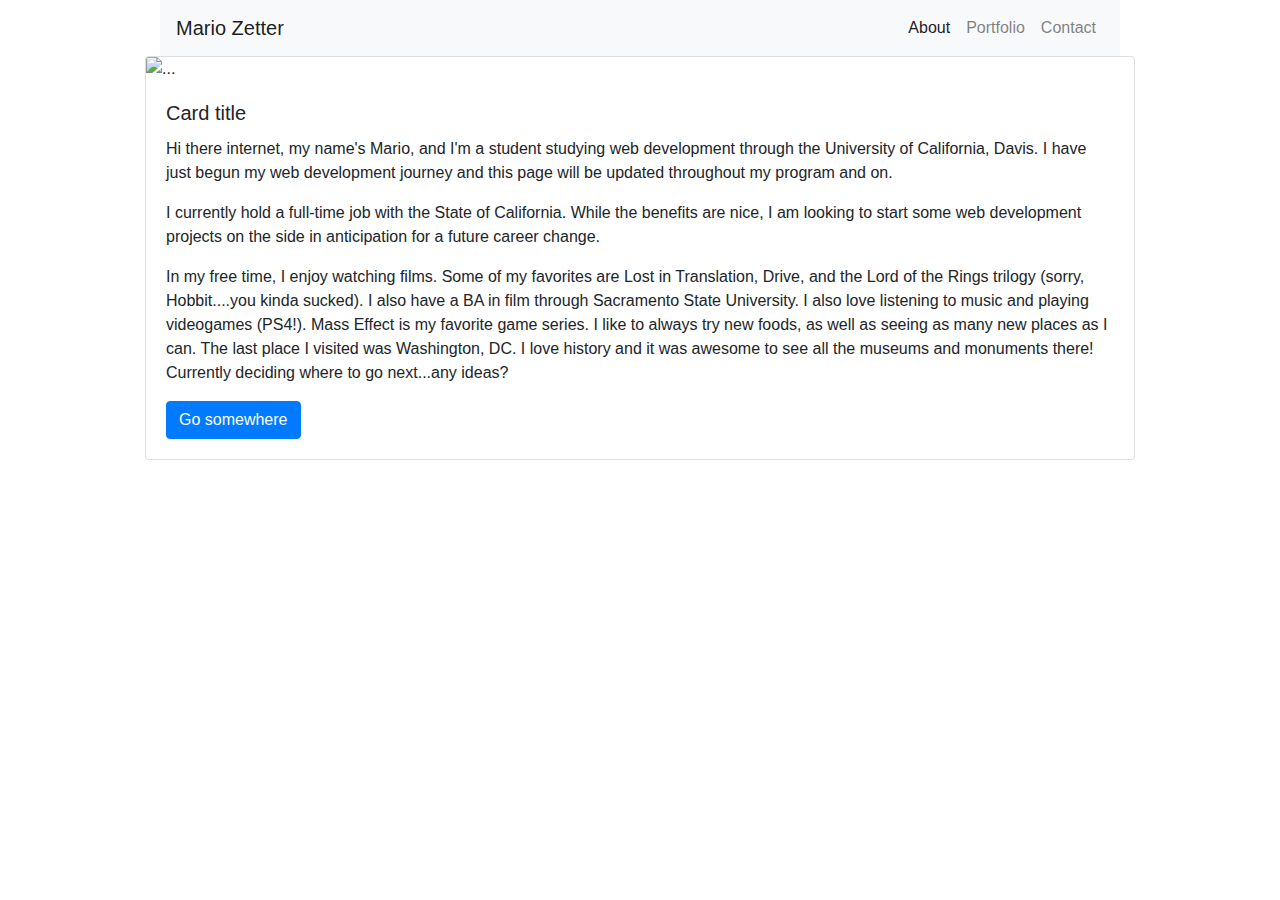
==== index.html @ 8a979534 "added initial files" ====
<!DOCTYPE html>
<html lang="en">
<head>
    <meta charset="UTF-8">
    <meta name="viewport" content="width=device-width, initial-scale=1.0">
    <meta http-equiv="X-UA-Compatible" content="ie=edge">
    <title>About Mario</title>
    <link rel="stylesheet" href="https://stackpath.bootstrapcdn.com/bootstrap/4.3.1/css/bootstrap.min.css" integrity="sha384-ggOyR0iXCbMQv3Xipma34MD+dH/1fQ784/j6cY/iJTQUOhcWr7x9JvoRxT2MZw1T" crossorigin="anonymous">
    <link rel="stylesheet" href="./css/styles.css">
</head>
<body>

    <div class="container">
        <nav class="navbar navbar-expand-lg navbar-light bg-light">
        <a class="navbar-brand" href="#">Mario Zetter</a>
            <button class="navbar-toggler" type="button" data-toggle="collapse" data-target="#navbarNavAltMarkup" aria-controls="navbarNavAltMarkup" aria-expanded="false" aria-label="Toggle navigation">
            <span class="navbar-toggler-icon"></span>
            </button>
            <div class="collapse navbar-collapse justify-content-end" id="navbarNavAltMarkup">
            <div class="navbar-nav">
                <a class="nav-item nav-link active" href="#">About <span class="sr-only">(current)</span></a>
                <a class="nav-item nav-link" href="#">Portfolio</a>
                <a class="nav-item nav-link" href="#">Contact</a>
            </div>
            </div>
        </nav>
    </div>

    <div class="container">
        <div class="row">
            <div class="card">
                <img src="..." class="card-img-top" alt="...">
                <div class="card-body">
                    <h5 class="card-title">Card title</h5>
                    <p class="card-text">Hi there internet, my name's Mario, and I'm a student studying web development through the University of California, Davis. I have just begun my web development journey and this page will be updated throughout my program and on.</p>
                    <p class="card-text">I currently hold a full-time job with the State of California. While the benefits are nice, I am looking to start some web development projects on the side in anticipation for a future career change.</p>
                    <p class="card-text">In my free time, I enjoy watching films. Some of my favorites are Lost in Translation, Drive, and the Lord of the Rings trilogy (sorry, Hobbit....you kinda sucked). I also have a BA in film through Sacramento State University. I also love listening to music and playing videogames (PS4!). Mass Effect is my favorite game series. I like to always try new foods, as well as seeing as many new places as I can. The last place I visited was Washington, DC. I love history and it was awesome to see all the museums and monuments there! Currently deciding where to go next...any ideas?</p>
                    <a href="#" class="btn btn-primary">Go somewhere</a>
                </div>
            </div>
        </div>
    </div>

<script src="https://code.jquery.com/jquery-3.3.1.slim.min.js" integrity="sha384-q8i/X+965DzO0rT7abK41JStQIAqVgRVzpbzo5smXKp4YfRvH+8abtTE1Pi6jizo" crossorigin="anonymous"></script>
<script src="https://cdnjs.cloudflare.com/ajax/libs/popper.js/1.14.7/umd/popper.min.js" integrity="sha384-UO2eT0CpHqdSJQ6hJty5KVphtPhzWj9WO1clHTMGa3JDZwrnQq4sF86dIHNDz0W1" crossorigin="anonymous"></script>
<script src="https://stackpath.bootstrapcdn.com/bootstrap/4.3.1/js/bootstrap.min.js" integrity="sha384-JjSmVgyd0p3pXB1rRibZUAYoIIy6OrQ6VrjIEaFf/nJGzIxFDsf4x0xIM+B07jRM" crossorigin="anonymous"></script>

</body>
</html>
---- css/styles.css ----
.container {
    max-width: 960px;
    padding: 0;
}
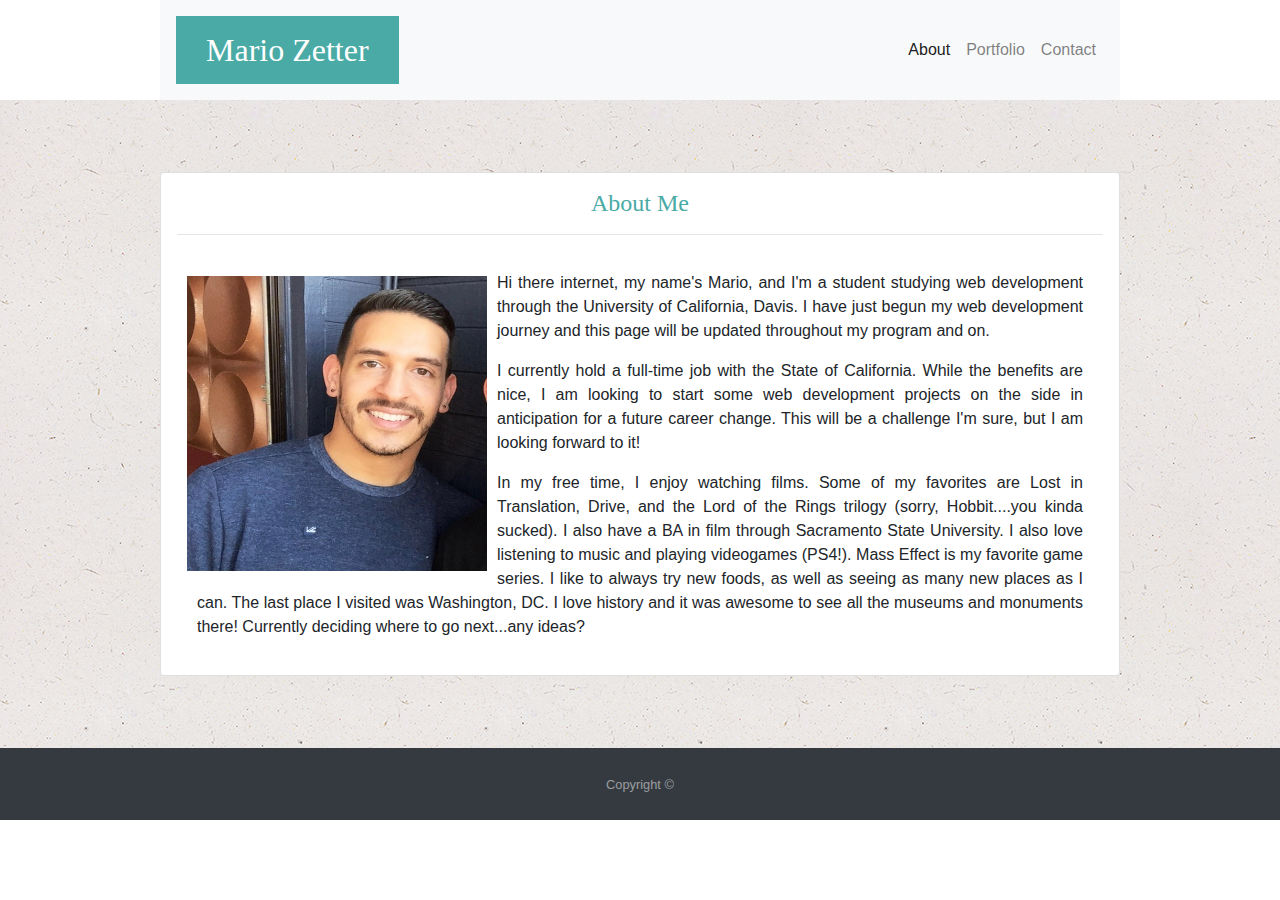
==== commit d1a2a193: "finished index page" ====
--- a/index.html
+++ b/index.html
@@ -10,9 +10,9 @@
 </head>
 <body>
 
-    <div class="container">
-        <nav class="navbar navbar-expand-lg navbar-light bg-light">
-        <a class="navbar-brand" href="#">Mario Zetter</a>
+    <div class="container-fluid">
+        <nav class="container navbar navbar-expand-lg navbar-light bg-light mx-auto" style="max-width: 960px">
+        <a class="navbar-brand" href="#" style="font-family: Georgia, 'Times New Roman', Times, serif; font-size: 32px; color: white; background-color: #4aaaa5; padding: 10px 30px; margin: 0">Mario Zetter</a>
             <button class="navbar-toggler" type="button" data-toggle="collapse" data-target="#navbarNavAltMarkup" aria-controls="navbarNavAltMarkup" aria-expanded="false" aria-label="Toggle navigation">
             <span class="navbar-toggler-icon"></span>
             </button>
@@ -26,19 +26,27 @@
         </nav>
     </div>
 
-    <div class="container">
-        <div class="row">
-            <div class="card">
-                <img src="..." class="card-img-top" alt="...">
-                <div class="card-body">
-                    <h5 class="card-title">Card title</h5>
+    <div class="container-fluid" style="display: contents">
+        <div class="row-bg">
+            <div class="card col container-fluid mx-auto" style="display: block; max-width: 960px">
+                    <div><h5 class="card-title text-center" style="font-family:Georgia, 'Times New Roman', Times, serif; font-size: 24px">About Me</h5>
+                    <hr>
+                <img src="./images/selfie.jpg" class="card-img-top" style="max-height: 20rem; max-width: 20rem; float:left; padding: 25px 10px 0px 10px" alt="photo-self">
+                <div class="card-body text-justify flex-row">
                     <p class="card-text">Hi there internet, my name's Mario, and I'm a student studying web development through the University of California, Davis. I have just begun my web development journey and this page will be updated throughout my program and on.</p>
-                    <p class="card-text">I currently hold a full-time job with the State of California. While the benefits are nice, I am looking to start some web development projects on the side in anticipation for a future career change.</p>
+                    <p class="card-text">I currently hold a full-time job with the State of California. While the benefits are nice, I am looking to start some web development projects on the side in anticipation for a future career change. This will be a challenge I'm sure, but I am looking forward to it!</p>
                     <p class="card-text">In my free time, I enjoy watching films. Some of my favorites are Lost in Translation, Drive, and the Lord of the Rings trilogy (sorry, Hobbit....you kinda sucked). I also have a BA in film through Sacramento State University. I also love listening to music and playing videogames (PS4!). Mass Effect is my favorite game series. I like to always try new foods, as well as seeing as many new places as I can. The last place I visited was Washington, DC. I love history and it was awesome to see all the museums and monuments there! Currently deciding where to go next...any ideas?</p>
-                    <a href="#" class="btn btn-primary">Go somewhere</a>
                 </div>
             </div>
         </div>
+    </div>
+
+    <div class="footer">
+    <footer class="py-4 bg-dark text-white-50" style="width: 100%; padding: 0;">
+        <div class="text-center">
+            <small>Copyright &copy;</small>
+        </div>
+    </footer>
     </div>
 
 <script src="https://code.jquery.com/jquery-3.3.1.slim.min.js" integrity="sha384-q8i/X+965DzO0rT7abK41JStQIAqVgRVzpbzo5smXKp4YfRvH+8abtTE1Pi6jizo" crossorigin="anonymous"></script>
--- a/css/styles.css
+++ b/css/styles.css
@@ -1,4 +1,29 @@
-.container {
-    max-width: 960px;
-    padding: 0;
+.navbar {
+    padding: 1rem;
+}
+
+.card {
+    padding: 1rem;
+}
+
+.col {
+    padding: none;
+    margin: 2rem;
+}
+
+.row-bg {
+    padding: 40px 0px;
+    background-image: url("../images/ep_naturalwhite.png")
+}
+
+h5 {
+    color: #4aaaa5;
+}
+
+p {
+    font-family: Arial, Helvetica, sans-serif;
+}
+
+.nav-item {
+    font-family: Arial, Helvetica, sans-serif;
 }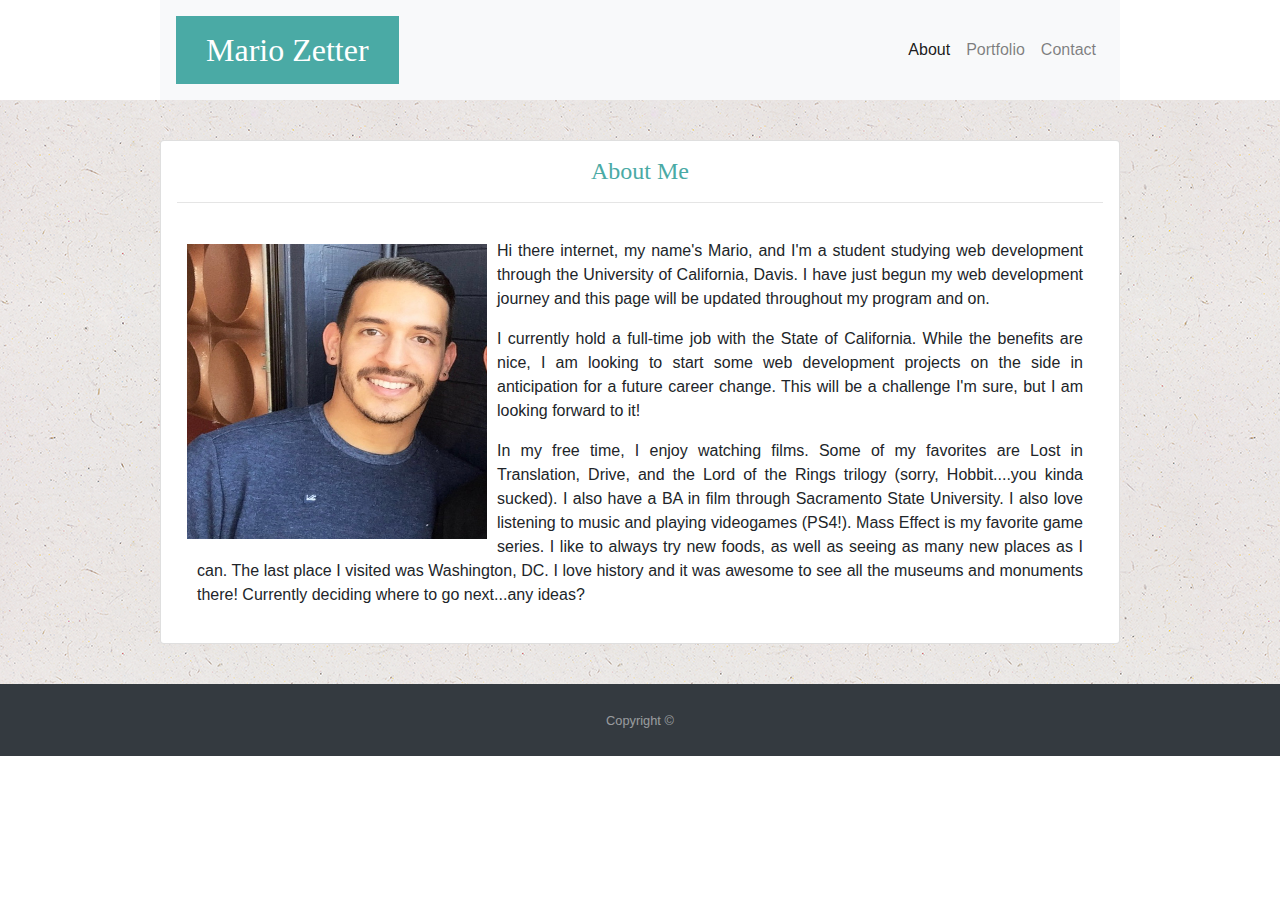
==== commit 52df5820: "finished contact page" ====
--- a/index.html
+++ b/index.html
@@ -27,7 +27,7 @@
     </div>
 
     <div class="container-fluid" style="display: contents">
-        <div class="row-bg">
+        <div class="row-bg mx-auto">
             <div class="card col container-fluid mx-auto" style="display: block; max-width: 960px">
                     <div><h5 class="card-title text-center" style="font-family:Georgia, 'Times New Roman', Times, serif; font-size: 24px">About Me</h5>
                     <hr>
--- a/css/styles.css
+++ b/css/styles.css
@@ -1,3 +1,5 @@
+
+
 .navbar {
     padding: 1rem;
 }
@@ -8,7 +10,6 @@
 
 .col {
     padding: none;
-    margin: 2rem;
 }
 
 .row-bg {
@@ -26,4 +27,12 @@
 
 .nav-item {
     font-family: Arial, Helvetica, sans-serif;
+}
+
+.formstyle {
+    padding: 2em;
+}
+
+.form-group {
+    margin: 0;
 }